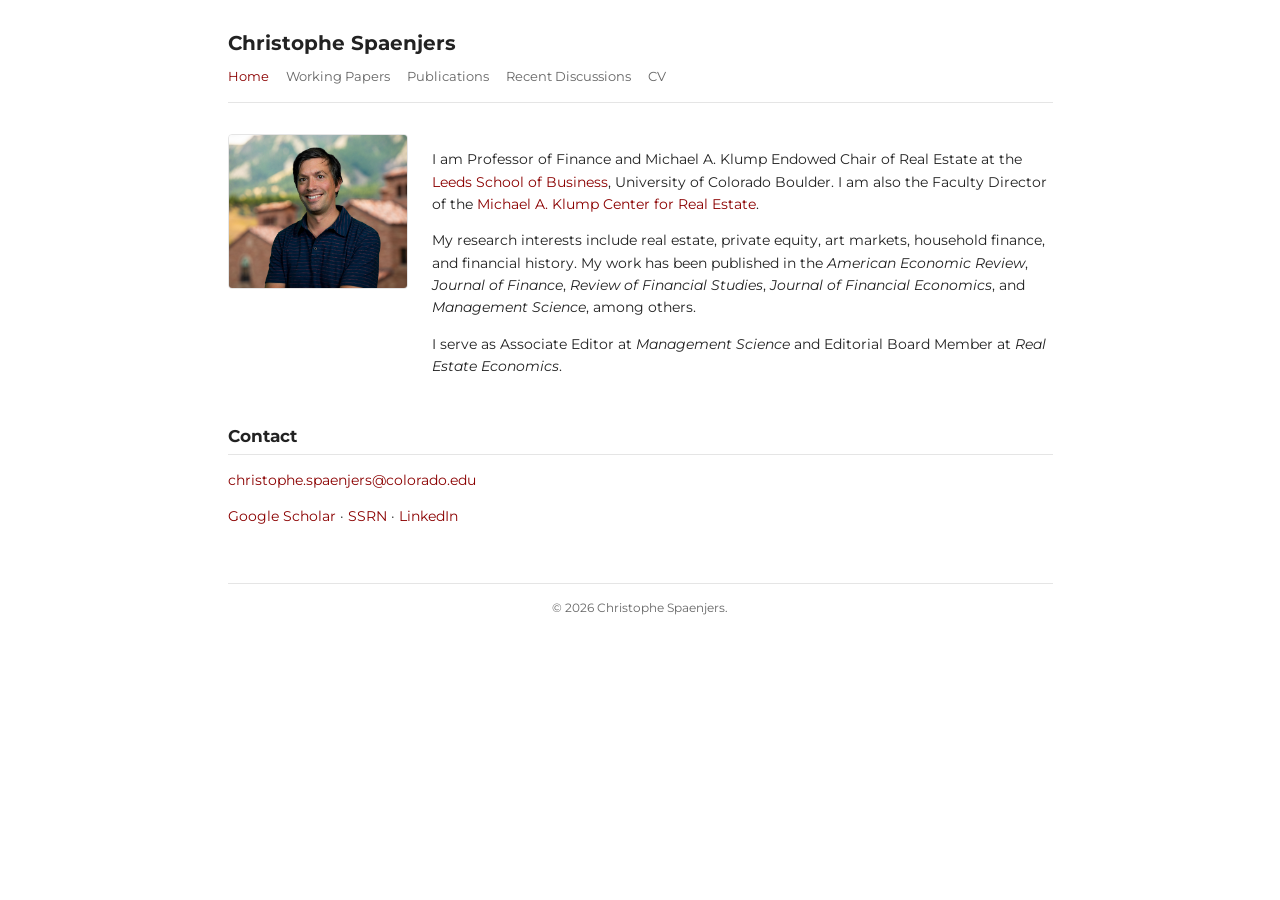
==== index.html @ fb76db04 "Rebuild personal website with full content - Homepage with bio, photo, contact links, and profile ph" ====
<!doctype html>
<html lang="en">
<head>
  <meta charset="utf-8">
  <meta name="viewport" content="width=device-width, initial-scale=1">
  <title>Christophe Spaenjers</title>
  <link rel="stylesheet" href="style.css">
</head>
<body>
<div class="container">

  <header class="site-header">
    <div class="site-name"><a href="index.html">Christophe Spaenjers</a></div>
    <nav class="site-nav">
      <a href="index.html" class="active">Home</a>
      <a href="working-papers.html">Working Papers</a>
      <a href="publications.html">Publications</a>
      <a href="discussions.html">Recent Discussions</a>
      <a href="cv.pdf">CV</a>
    </nav>
  </header>

  <section class="intro">
    <img class="profile" src="photo.jpg" alt="Christophe Spaenjers">
    <div>
    <p>
      I am Professor of Finance and Michael A. Klump Endowed Chair of Real Estate at the
      <a href="https://www.colorado.edu/business/">Leeds School of Business</a>,
      University of Colorado Boulder. I am also the Faculty Director of the
      <a href="https://www.colorado.edu/business/klump-center">Michael A. Klump Center for Real Estate</a>.
    </p>
    <p>
      My research interests include real estate, private equity, art markets, household finance, and financial history.
      My work has been published in the <em>American Economic Review</em>, <em>Journal of Finance</em>,
      <em>Review of Financial Studies</em>, <em>Journal of Financial Economics</em>, and
      <em>Management Science</em>, among others.
    </p>
    <p>
      I serve as Associate Editor at <em>Management Science</em> and Editorial Board Member at <em>Real Estate Economics</em>.
    </p>
    </div>
  </section>

  <section>
    <h2>Contact</h2>
    <p>
      <a href="mailto:christophe.spaenjers@colorado.edu">christophe.spaenjers@colorado.edu</a>
    </p>
    <p>
      <a href="https://scholar.google.com/citations?user=aMoG0UkAAAAJ&hl=en">Google Scholar</a> &middot;
      <a href="https://papers.ssrn.com/sol3/cf_dev/AbsByAuth.cfm?per_id=1513498">SSRN</a> &middot;
      <a href="https://www.linkedin.com/in/christophespaenjers/">LinkedIn</a>
    </p>
  </section>

  <footer class="site-footer">
    &copy; <span id="year"></span> Christophe Spaenjers.
  </footer>
</div>
<script>document.getElementById('year').textContent = new Date().getFullYear();</script>
</body>
</html>
---- style.css ----
@import url('https://fonts.googleapis.com/css2?family=Montserrat:ital,wght@0,400;0,600;0,700;1,400&display=swap');

/* Clean academic style */
:root {
  --text: #222;
  --muted: #666;
  --link: #8b0000;
  --link-hover: #b22222;
  --border: #e5e5e5;
  --bg: #ffffff;
  --max-width: 860px;
}

* { box-sizing: border-box; }

html, body {
  margin: 0;
  padding: 0;
  background: var(--bg);
  color: var(--text);
  font-family: "Montserrat", "Helvetica Neue", Helvetica, Arial, sans-serif;
  font-size: 14px;
  line-height: 1.6;
}

.container {
  max-width: var(--max-width);
  margin: 0 auto;
  padding: 2rem 1.25rem 4rem;
}

a {
  color: var(--link);
  text-decoration: none;
}
a:hover { color: var(--link-hover); text-decoration: underline; }

/* Header / nav */
header.site-header {
  border-bottom: 1px solid var(--border);
  margin-bottom: 2rem;
  padding-bottom: 1rem;
}
.site-name {
  font-size: 1.4rem;
  font-weight: bold;
  color: var(--text);
}
.site-name a { color: inherit; text-decoration: none; }

nav.site-nav {
  margin-top: 0.5rem;
  font-size: 0.95rem;
}
nav.site-nav a {
  margin-right: 1rem;
  color: var(--muted);
}
nav.site-nav a.active,
nav.site-nav a:hover {
  color: var(--link);
}

/* Home / intro layout */
.intro {
  display: grid;
  grid-template-columns: 180px 1fr;
  gap: 1.75rem;
  align-items: start;
  margin-bottom: 2rem;
}
.intro img.profile {
  width: 180px;
  height: auto;
  border-radius: 4px;
  border: 1px solid var(--border);
}
.intro h1 {
  margin: 0 0 0.25rem 0;
  font-size: 1.5rem;
}
.intro .title {
  color: var(--muted);
  margin-bottom: 0.75rem;
}

/* Sections */
section { margin-top: 2.25rem; }
section h2 {
  font-size: 1.2rem;
  border-bottom: 1px solid var(--border);
  padding-bottom: 0.25rem;
  margin-bottom: 0.75rem;
}
section h3 {
  font-size: 1rem;
  margin-top: 1.25rem;
  margin-bottom: 0.5rem;
  color: var(--muted);
  font-weight: normal;
}

ul.papers {
  list-style: none;
  padding: 0;
  margin: 0;
}
ul.papers li {
  margin-bottom: 1rem;
  padding-left: 0;
}
ul.papers .paper-title {
  font-weight: bold;
}
ul.papers .paper-meta {
  color: var(--muted);
  font-size: 0.95rem;
}
ul.papers .paper-links {
  font-size: 0.9rem;
  margin-top: 0.15rem;
}

footer.site-footer {
  margin-top: 4rem;
  padding-top: 1rem;
  border-top: 1px solid var(--border);
  color: var(--muted);
  font-size: 0.85rem;
  text-align: center;
}

@media (max-width: 600px) {
  .intro {
    grid-template-columns: 1fr;
  }
  .intro img.profile {
    width: 140px;
  }
}
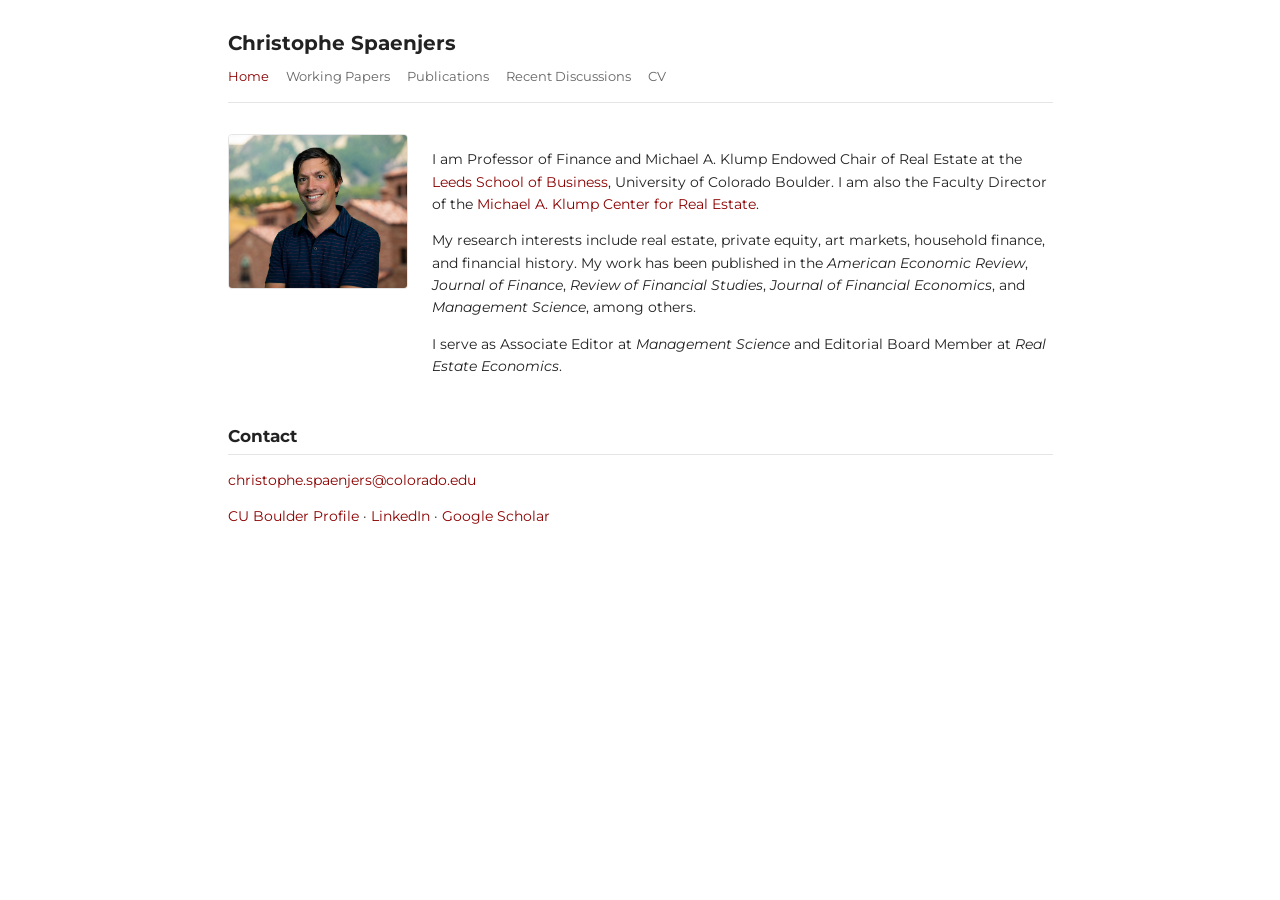
==== commit 24109457: "Update homepage links, title-as-link pattern, conferences, and remove footers - Homepage: remove SSR" ====
--- a/index.html
+++ b/index.html
@@ -47,16 +47,13 @@
       <a href="mailto:christophe.spaenjers@colorado.edu">christophe.spaenjers@colorado.edu</a>
     </p>
     <p>
-      <a href="https://scholar.google.com/citations?user=aMoG0UkAAAAJ&hl=en">Google Scholar</a> &middot;
-      <a href="https://papers.ssrn.com/sol3/cf_dev/AbsByAuth.cfm?per_id=1513498">SSRN</a> &middot;
-      <a href="https://www.linkedin.com/in/christophespaenjers/">LinkedIn</a>
+      <a href="https://www.colorado.edu/business/leeds-directory/faculty/christophe-spaenjers">CU Boulder Profile</a> &middot;
+      <a href="https://www.linkedin.com/in/christophe-spaenjers-203470323/">LinkedIn</a> &middot;
+      <a href="https://scholar.google.com/citations?user=aMoG0UkAAAAJ&hl=en">Google Scholar</a>
     </p>
   </section>
 
-  <footer class="site-footer">
-    &copy; <span id="year"></span> Christophe Spaenjers.
-  </footer>
+
 </div>
-<script>document.getElementById('year').textContent = new Date().getFullYear();</script>
 </body>
 </html>
--- a/style.css
+++ b/style.css
@@ -116,6 +116,11 @@
   color: var(--muted);
   font-size: 0.95rem;
 }
+ul.papers .paper-conferences {
+  color: var(--muted);
+  font-size: 0.85rem;
+  margin-top: 0.15rem;
+}
 ul.papers .paper-links {
   font-size: 0.9rem;
   margin-top: 0.15rem;
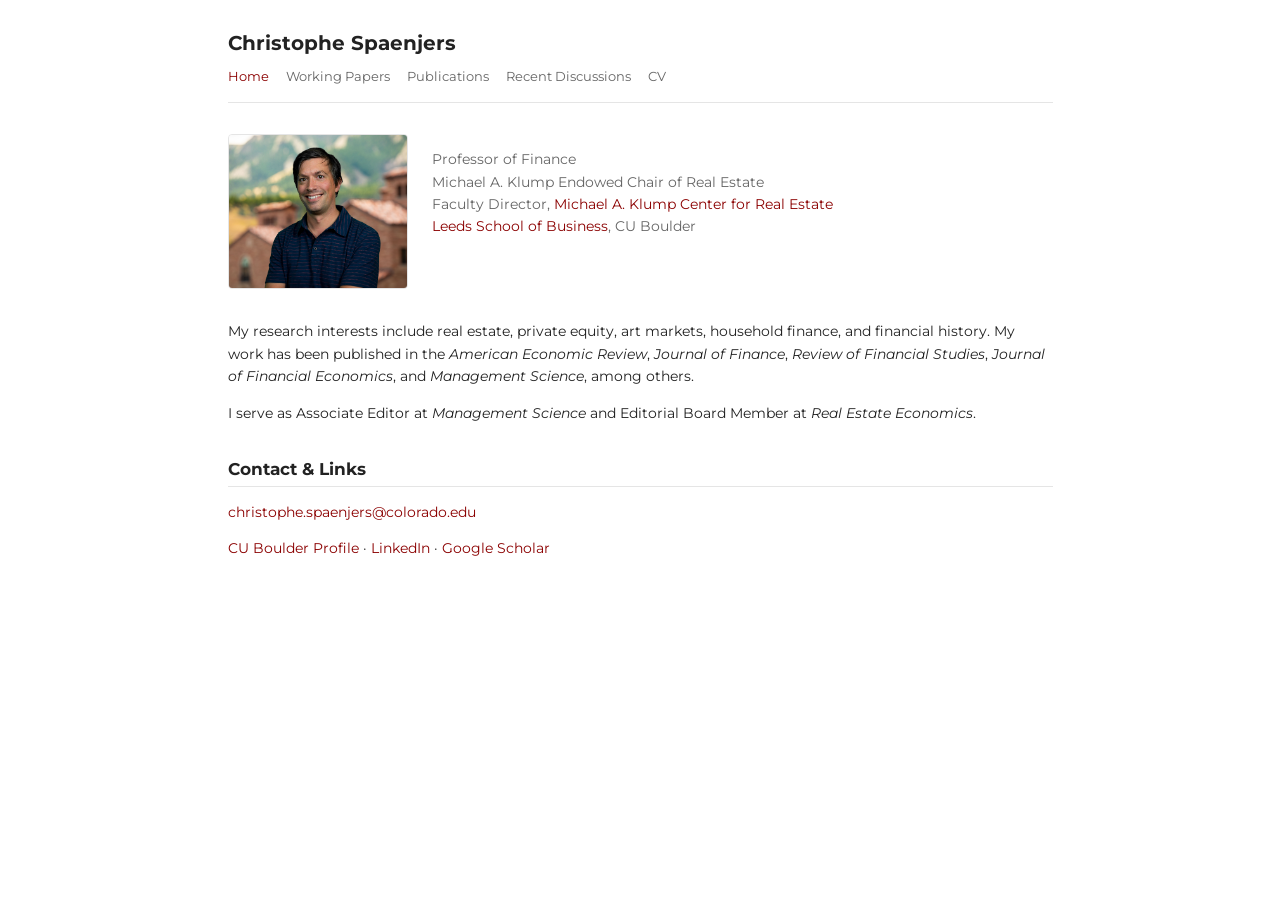
==== commit b541190e: "Homepage layout update, press coverage, and Contact & Links - Homepage: titles next to photo, bio be" ====
--- a/index.html
+++ b/index.html
@@ -16,19 +16,23 @@
       <a href="working-papers.html">Working Papers</a>
       <a href="publications.html">Publications</a>
       <a href="discussions.html">Recent Discussions</a>
-      <a href="cv.pdf">CV</a>
+      <a href="cv/cv.pdf">CV</a>
     </nav>
   </header>
 
   <section class="intro">
     <img class="profile" src="photo.jpg" alt="Christophe Spaenjers">
     <div>
-    <p>
-      I am Professor of Finance and Michael A. Klump Endowed Chair of Real Estate at the
-      <a href="https://www.colorado.edu/business/">Leeds School of Business</a>,
-      University of Colorado Boulder. I am also the Faculty Director of the
-      <a href="https://www.colorado.edu/business/klump-center">Michael A. Klump Center for Real Estate</a>.
+    <p class="title">
+      Professor of Finance<br>
+      Michael A. Klump Endowed Chair of Real Estate<br>
+      Faculty Director, <a href="https://www.colorado.edu/business/klump-center">Michael A. Klump Center for Real Estate</a><br>
+      <a href="https://www.colorado.edu/business/">Leeds School of Business</a>, CU Boulder
     </p>
+    </div>
+  </section>
+
+  <section>
     <p>
       My research interests include real estate, private equity, art markets, household finance, and financial history.
       My work has been published in the <em>American Economic Review</em>, <em>Journal of Finance</em>,
@@ -38,11 +42,10 @@
     <p>
       I serve as Associate Editor at <em>Management Science</em> and Editorial Board Member at <em>Real Estate Economics</em>.
     </p>
-    </div>
   </section>
 
   <section>
-    <h2>Contact</h2>
+    <h2>Contact &amp; Links</h2>
     <p>
       <a href="mailto:christophe.spaenjers@colorado.edu">christophe.spaenjers@colorado.edu</a>
     </p>
--- a/style.css
+++ b/style.css
@@ -121,6 +121,11 @@
   font-size: 0.85rem;
   margin-top: 0.15rem;
 }
+ul.papers .paper-press {
+  color: var(--muted);
+  font-size: 0.85rem;
+  margin-top: 0.15rem;
+}
 ul.papers .paper-links {
   font-size: 0.9rem;
   margin-top: 0.15rem;
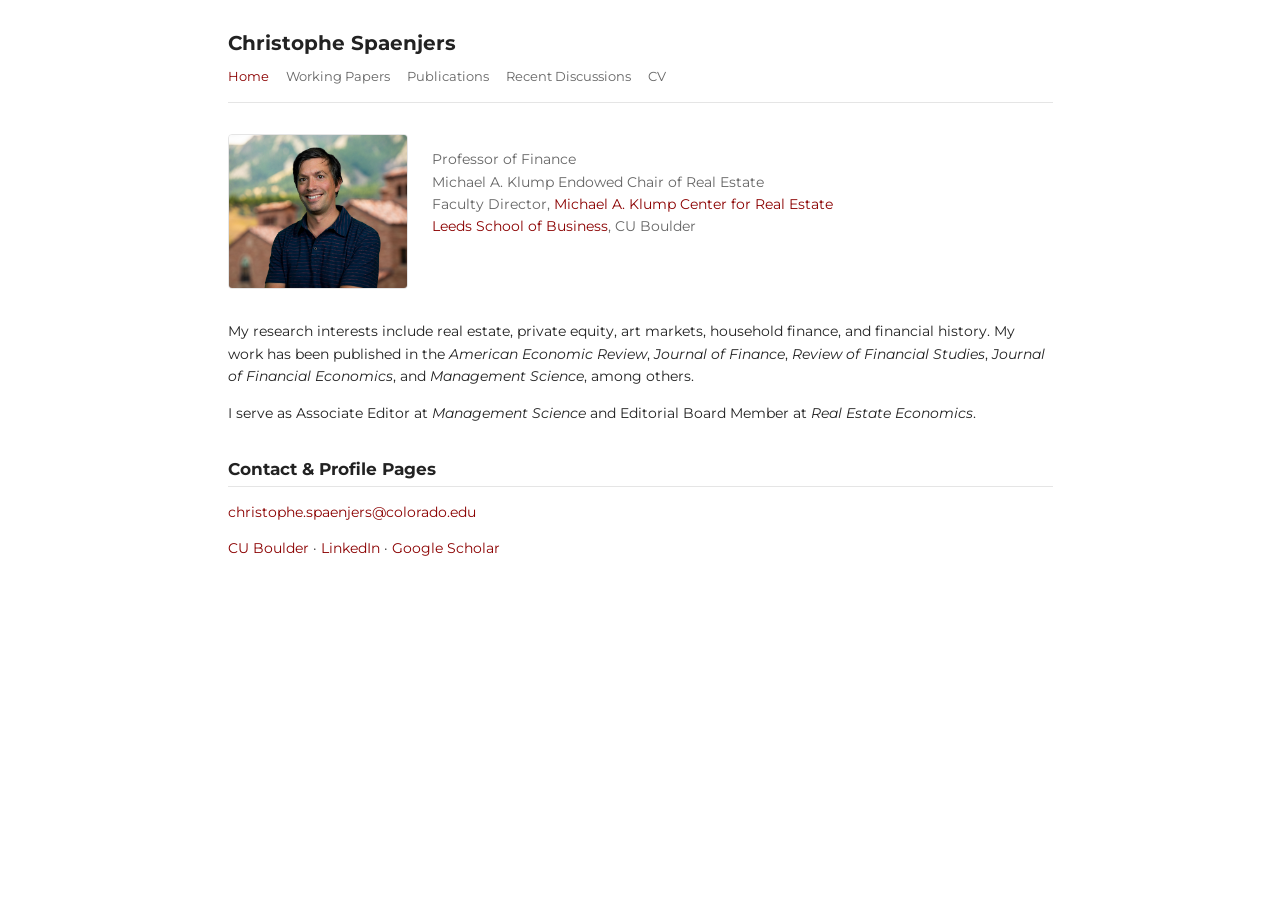
==== commit 5e10c239: "Add CV page, update homepage, open links in new tabs - Add cv.html with short CV (employment, editor" ====
--- a/index.html
+++ b/index.html
@@ -16,7 +16,7 @@
       <a href="working-papers.html">Working Papers</a>
       <a href="publications.html">Publications</a>
       <a href="discussions.html">Recent Discussions</a>
-      <a href="cv/cv.pdf">CV</a>
+      <a href="cv.html">CV</a>
     </nav>
   </header>
 
@@ -45,14 +45,14 @@
   </section>
 
   <section>
-    <h2>Contact &amp; Links</h2>
+    <h2>Contact &amp; Profile Pages</h2>
     <p>
       <a href="mailto:christophe.spaenjers@colorado.edu">christophe.spaenjers@colorado.edu</a>
     </p>
     <p>
-      <a href="https://www.colorado.edu/business/leeds-directory/faculty/christophe-spaenjers">CU Boulder Profile</a> &middot;
-      <a href="https://www.linkedin.com/in/christophe-spaenjers-203470323/">LinkedIn</a> &middot;
-      <a href="https://scholar.google.com/citations?user=aMoG0UkAAAAJ&hl=en">Google Scholar</a>
+      <a href="https://www.colorado.edu/business/leeds-directory/faculty/christophe-spaenjers" target="_blank">CU Boulder</a> &middot;
+      <a href="https://www.linkedin.com/in/christophe-spaenjers-203470323/" target="_blank">LinkedIn</a> &middot;
+      <a href="https://scholar.google.com/citations?user=aMoG0UkAAAAJ&hl=en" target="_blank">Google Scholar</a>
     </p>
   </section>
 
--- a/style.css
+++ b/style.css
@@ -131,6 +131,25 @@
   margin-top: 0.15rem;
 }
 
+table.cv-table {
+  width: 100%;
+  border-collapse: collapse;
+}
+table.cv-table td {
+  padding: 0.15rem 0;
+  vertical-align: top;
+}
+table.cv-table .cv-year {
+  width: 150px;
+  padding-right: 3rem;
+  color: var(--muted);
+  white-space: nowrap;
+  font-size: 0.95rem;
+}
+table.cv-table .cv-detail td:last-child {
+  padding-left: 2.5rem;
+}
+
 footer.site-footer {
   margin-top: 4rem;
   padding-top: 1rem;
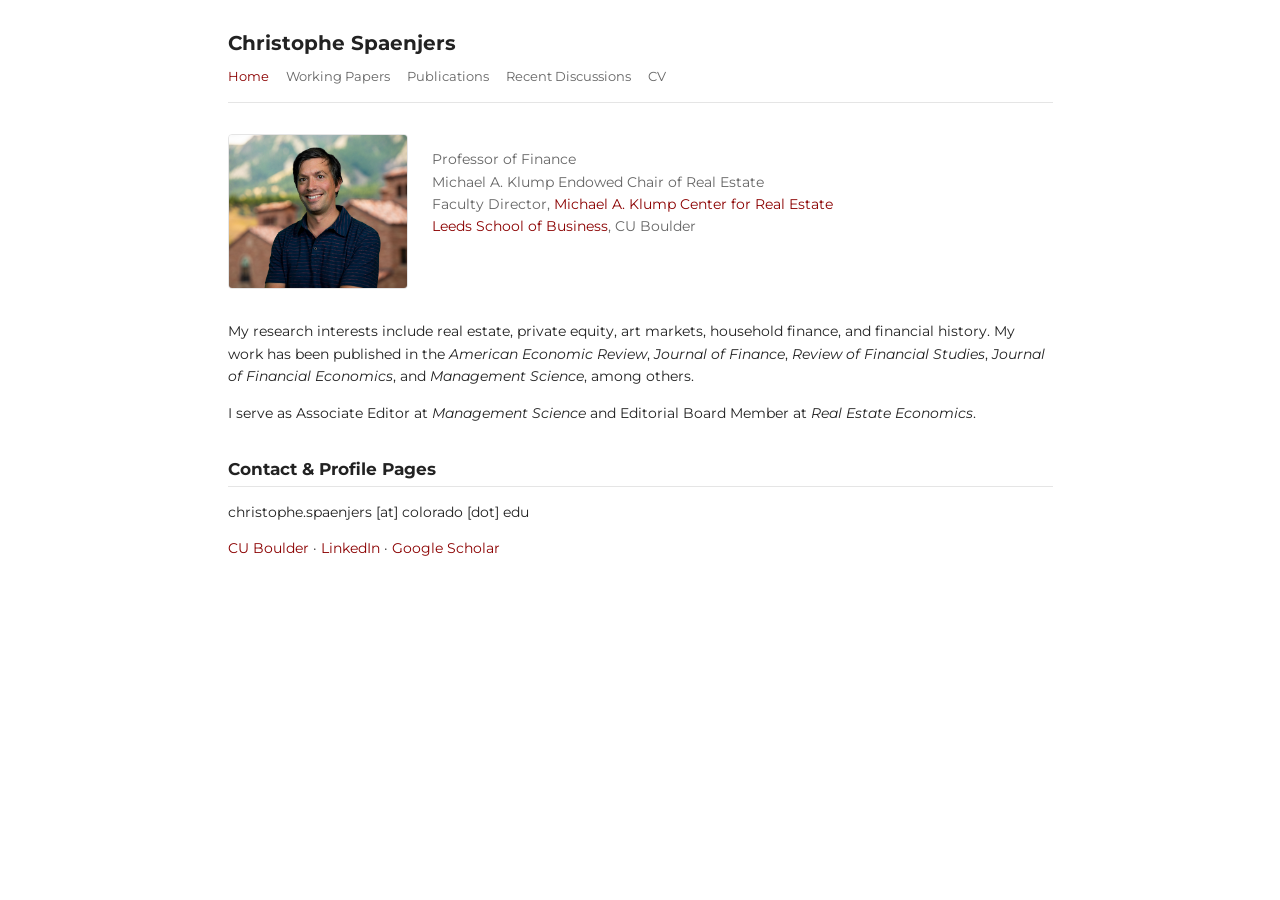
==== commit e252b9e2: "Obfuscate email on homepage to prevent crawler scraping Co-Authored-By: Claude Opus 4.6 (1M context)" ====
--- a/index.html
+++ b/index.html
@@ -4,7 +4,7 @@
   <meta charset="utf-8">
   <meta name="viewport" content="width=device-width, initial-scale=1">
   <title>Christophe Spaenjers</title>
-  <link rel="stylesheet" href="style.css">
+  <link rel="stylesheet" href="style.css?v=2">
 </head>
 <body>
 <div class="container">
@@ -47,7 +47,7 @@
   <section>
     <h2>Contact &amp; Profile Pages</h2>
     <p>
-      <a href="mailto:christophe.spaenjers@colorado.edu">christophe.spaenjers@colorado.edu</a>
+      christophe.spaenjers [at] colorado [dot] edu
     </p>
     <p>
       <a href="https://www.colorado.edu/business/leeds-directory/faculty/christophe-spaenjers" target="_blank">CU Boulder</a> &middot;
--- a/style.css
+++ b/style.css
@@ -146,8 +146,11 @@
   white-space: nowrap;
   font-size: 0.95rem;
 }
+table.cv-table .cv-detail td:first-child {
+  padding-left: 2rem;
+}
 table.cv-table .cv-detail td:last-child {
-  padding-left: 2.5rem;
+  padding-left: 0.5rem;
 }
 
 footer.site-footer {
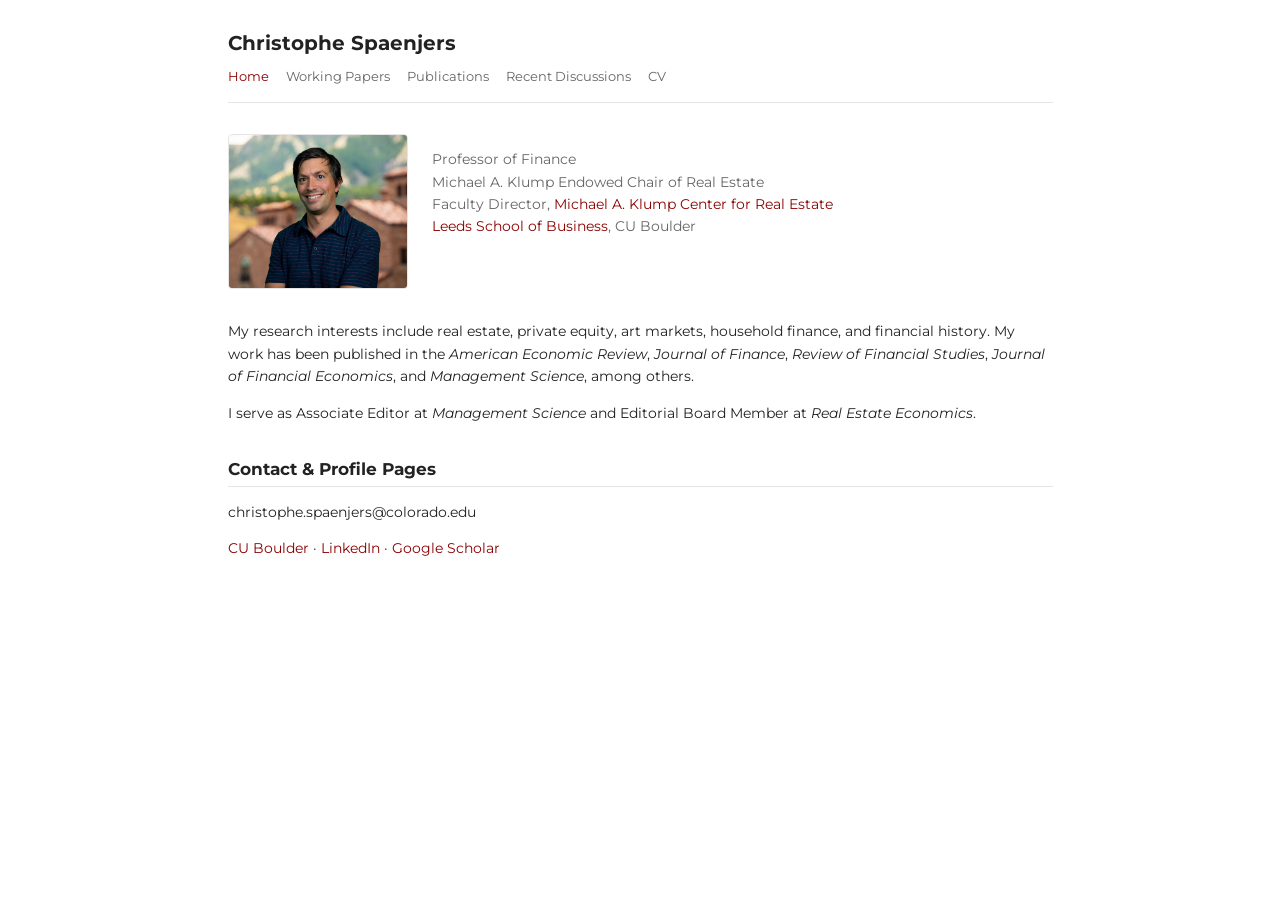
==== commit 87086e41: "Show plain email address without hyperlink on homepage Co-Authored-By: Claude Opus 4.6 (1M context) " ====
--- a/index.html
+++ b/index.html
@@ -47,7 +47,7 @@
   <section>
     <h2>Contact &amp; Profile Pages</h2>
     <p>
-      christophe.spaenjers [at] colorado [dot] edu
+      christophe.spaenjers@colorado.edu
     </p>
     <p>
       <a href="https://www.colorado.edu/business/leeds-directory/faculty/christophe-spaenjers" target="_blank">CU Boulder</a> &middot;
